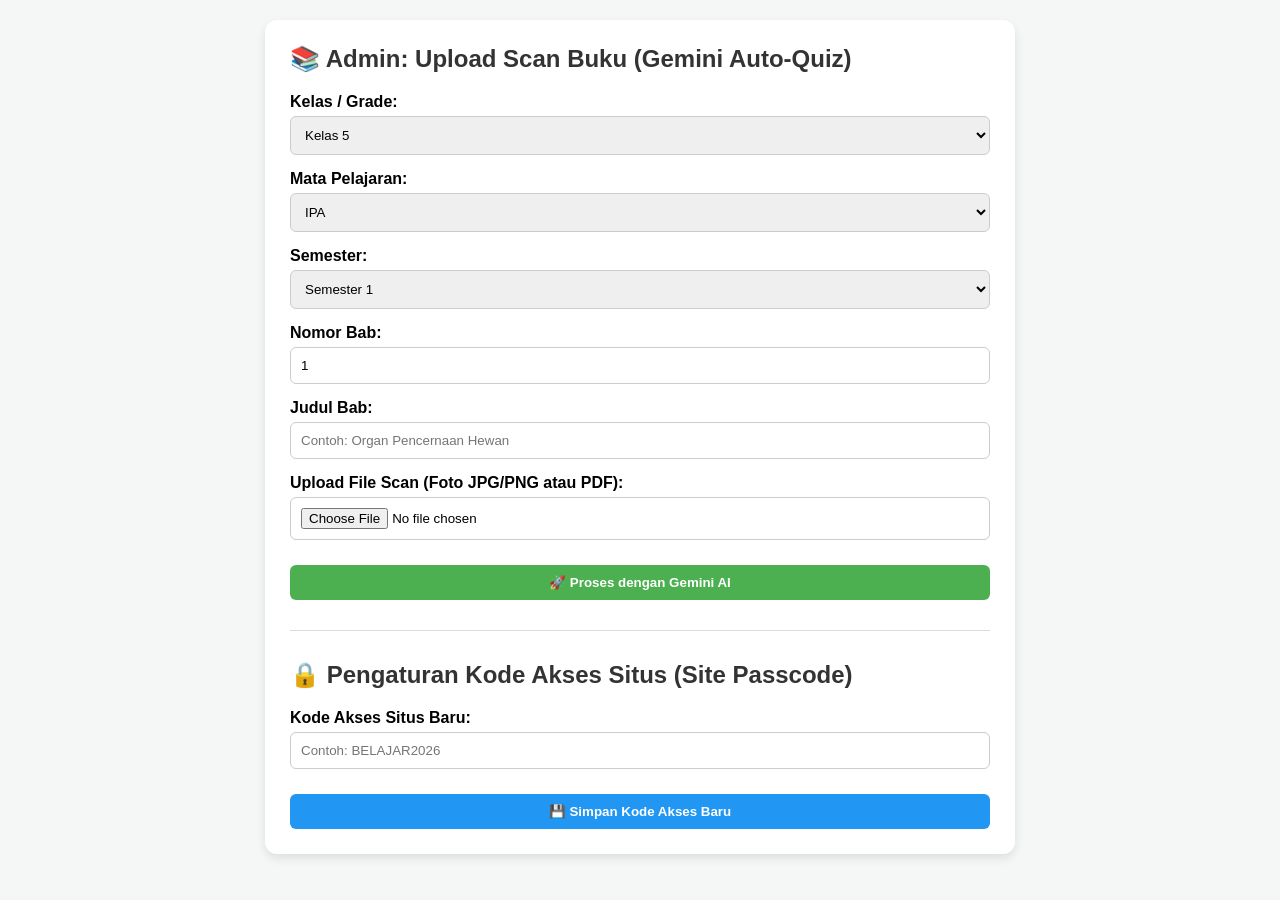
==== static/admin.html @ 3c3f2534 "Add static HTML files and enable go embed" ====
<!DOCTYPE html>
<html lang="id">
<head>
    <meta charset="UTF-8">
    <meta name="viewport" content="width=device-width, initial-scale=1.0">
    <title>Admin - Scan Buku & Settings</title>
    <style>
        body { font-family: 'Segoe UI', Tahoma, Geneva, Verdana, sans-serif; background: #f4f7f6; margin: 0; padding: 20px; }
        .container { max-width: 700px; background: white; padding: 25px; border-radius: 12px; box-shadow: 0 4px 10px rgba(0,0,0,0.1); margin: auto; }
        h2 { color: #333; margin-top: 0; }
        .form-group { margin-bottom: 15px; }
        label { display: block; margin-bottom: 5px; font-weight: bold; }
        input, select, button { width: 100%; padding: 10px; border-radius: 6px; border: 1px solid #ccc; box-sizing: border-box; }
        button { background: #4CAF50; color: white; font-weight: bold; cursor: pointer; border: none; margin-top: 10px; }
        button:hover { background: #45a049; }
        .status { margin-top: 15px; padding: 10px; border-radius: 6px; display: none; }
        .success { background: #d4edda; color: #155724; }
        .error { background: #f8d7da; color: #721c24; }
        hr { margin: 30px 0; border: 0; border-top: 1px solid #ddd; }
    </style>
</head>
<body>
    <div class="container">
        <h2>📚 Admin: Upload Scan Buku (Gemini Auto-Quiz)</h2>
        <form id="uploadForm">
            <div class="form-group">
                <label>Kelas / Grade:</label>
                <select id="grade" required>
                    <option value="Kelas 1">Kelas 1</option>
                    <option value="Kelas 2">Kelas 2</option>
                    <option value="Kelas 3">Kelas 3</option>
                    <option value="Kelas 4">Kelas 4</option>
                    <option value="Kelas 5" selected>Kelas 5</option>
                    <option value="Kelas 6">Kelas 6</option>
                </select>
            </div>
            <div class="form-group">
                <label>Mata Pelajaran:</label>
                <select id="subject" required>
                    <option value="IPA">IPA</option>
                    <option value="Matematika">Matematika</option>
                    <option value="Bahasa Indonesia">Bahasa Indonesia</option>
                    <option value="IPS">IPS</option>
                    <option value="Bahasa Inggris">Bahasa Inggris</option>
                </select>
            </div>
            <div class="form-group">
                <label>Semester:</label>
                <select id="semester" required>
                    <option value="1">Semester 1</option>
                    <option value="2">Semester 2</option>
                </select>
            </div>
            <div class="form-group">
                <label>Nomor Bab:</label>
                <input type="number" id="chapter_num" value="1" required>
            </div>
            <div class="form-group">
                <label>Judul Bab:</label>
                <input type="text" id="chapter_title" placeholder="Contoh: Organ Pencernaan Hewan" required>
            </div>
            <div class="form-group">
                <label>Upload File Scan (Foto JPG/PNG atau PDF):</label>
                <input type="file" id="file" accept="image/*,.pdf" required>
            </div>
            <button type="submit" id="btnUpload">🚀 Proses dengan Gemini AI</button>
        </form>
        <div id="uploadStatus" class="status"></div>

        <hr>

        <h2>🔒 Pengaturan Kode Akses Situs (Site Passcode)</h2>
        <div class="form-group">
            <label>Kode Akses Situs Baru:</label>
            <input type="text" id="newPasscode" placeholder="Contoh: BELAJAR2026">
        </div>
        <button type="button" onclick="updatePasscode()" style="background:#2196F3;">💾 Simpan Kode Akses Baru</button>
        <div id="passcodeStatus" class="status"></div>
    </div>

    <script>
        document.getElementById('uploadForm').addEventListener('submit', async (e) => {
            e.preventDefault();
            const statusDiv = document.getElementById('uploadStatus');
            const btn = document.getElementById('btnUpload');
            
            statusDiv.style.display = 'block';
            statusDiv.className = 'status';
            statusDiv.innerText = '⏳ Gemini AI sedang menganalisis materi buku & membuat soal... (Mohon tunggu 10-20 detik)';
            btn.disabled = true;

            const formData = new FormData();
            formData.append('grade', document.getElementById('grade').value);
            formData.append('subject', document.getElementById('subject').value);
            formData.append('semester', document.getElementById('semester').value);
            formData.append('chapter_num', document.getElementById('chapter_num').value);
            formData.append('chapter_title', document.getElementById('chapter_title').value);
            formData.append('file', document.getElementById('file').files[0]);

            try {
                const res = await fetch('/api/admin/upload-scan', { method: 'POST', body: formData });
                const data = await res.json();
                if (res.ok) {
                    statusDiv.className = 'status success';
                    statusDiv.innerText = `✅ Berhasil! ${data.count} soal berhasil di-generate dan disimpan ke Supabase.`;
                    document.getElementById('uploadForm').reset();
                } else {
                    throw new Error(data.message || 'Gagal memproses file');
                }
            } catch (err) {
                statusDiv.className = 'status error';
                statusDiv.innerText = '❌ Error: ' + err.message;
            } finally {
                btn.disabled = false;
            }
        });

        async function updatePasscode() {
            const passcode = document.getElementById('newPasscode').value;
            const statusDiv = document.getElementById('passcodeStatus');
            if(!passcode) return alert('Isi passcode terlebih dahulu');

            try {
                const res = await fetch('/api/admin/update-passcode', {
                    method: 'POST',
                    headers: {'Content-Type': 'application/json'},
                    body: JSON.stringify({passcode})
                });
                if(res.ok) {
                    statusDiv.style.display = 'block';
                    statusDiv.className = 'status success';
                    statusDiv.innerText = '✅ Kode Akses Situs berhasil diperbarui!';
                } else {
                    throw new Error('Gagal update');
                }
            } catch(err) {
                statusDiv.style.display = 'block';
                statusDiv.className = 'status error';
                statusDiv.innerText = '❌ Error memperbarui passcode';
            }
        }
    </script>
</body>
</html>
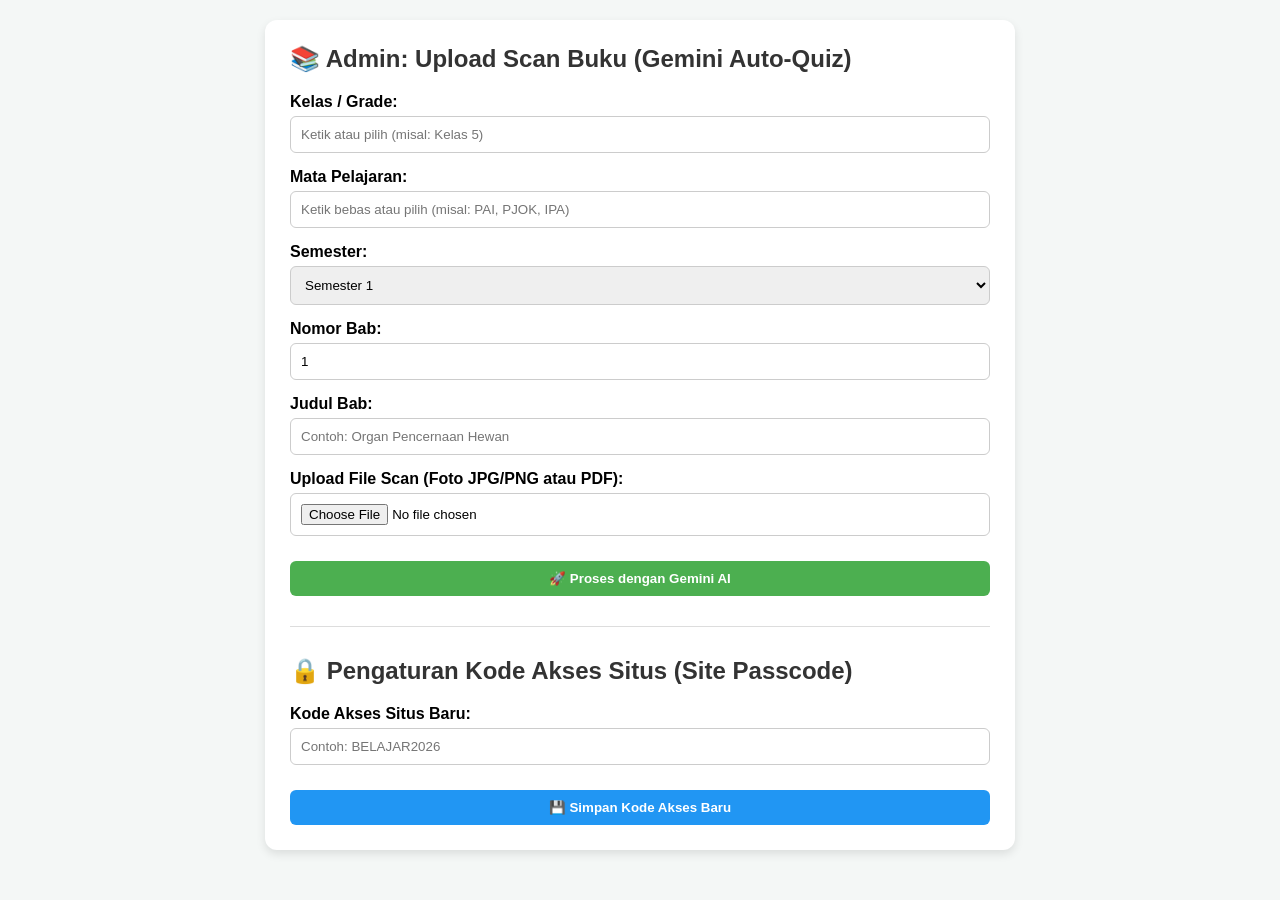
==== commit e657bc03: "Allow free typing for subject and grade using datalist input" ====
--- a/static/admin.html
+++ b/static/admin.html
@@ -25,24 +25,30 @@
         <form id="uploadForm">
             <div class="form-group">
                 <label>Kelas / Grade:</label>
-                <select id="grade" required>
-                    <option value="Kelas 1">Kelas 1</option>
-                    <option value="Kelas 2">Kelas 2</option>
-                    <option value="Kelas 3">Kelas 3</option>
-                    <option value="Kelas 4">Kelas 4</option>
-                    <option value="Kelas 5" selected>Kelas 5</option>
-                    <option value="Kelas 6">Kelas 6</option>
-                </select>
+                <input type="text" id="grade" list="gradeList" placeholder="Ketik atau pilih (misal: Kelas 5)" required>
+                <datalist id="gradeList">
+                    <option value="Kelas 1">
+                    <option value="Kelas 2">
+                    <option value="Kelas 3">
+                    <option value="Kelas 4">
+                    <option value="Kelas 5">
+                    <option value="Kelas 6">
+                </datalist>
             </div>
             <div class="form-group">
                 <label>Mata Pelajaran:</label>
-                <select id="subject" required>
-                    <option value="IPA">IPA</option>
-                    <option value="Matematika">Matematika</option>
-                    <option value="Bahasa Indonesia">Bahasa Indonesia</option>
-                    <option value="IPS">IPS</option>
-                    <option value="Bahasa Inggris">Bahasa Inggris</option>
-                </select>
+                <input type="text" id="subject" list="subjectList" placeholder="Ketik bebas atau pilih (misal: PAI, PJOK, IPA)" required>
+                <datalist id="subjectList">
+                    <option value="IPA">
+                    <option value="Matematika">
+                    <option value="Bahasa Indonesia">
+                    <option value="IPS">
+                    <option value="Bahasa Inggris">
+                    <option value="PAI">
+                    <option value="Pancasila / PPKn">
+                    <option value="PJOK">
+                    <option value="Seni Budaya">
+                </datalist>
             </div>
             <div class="form-group">
                 <label>Semester:</label>
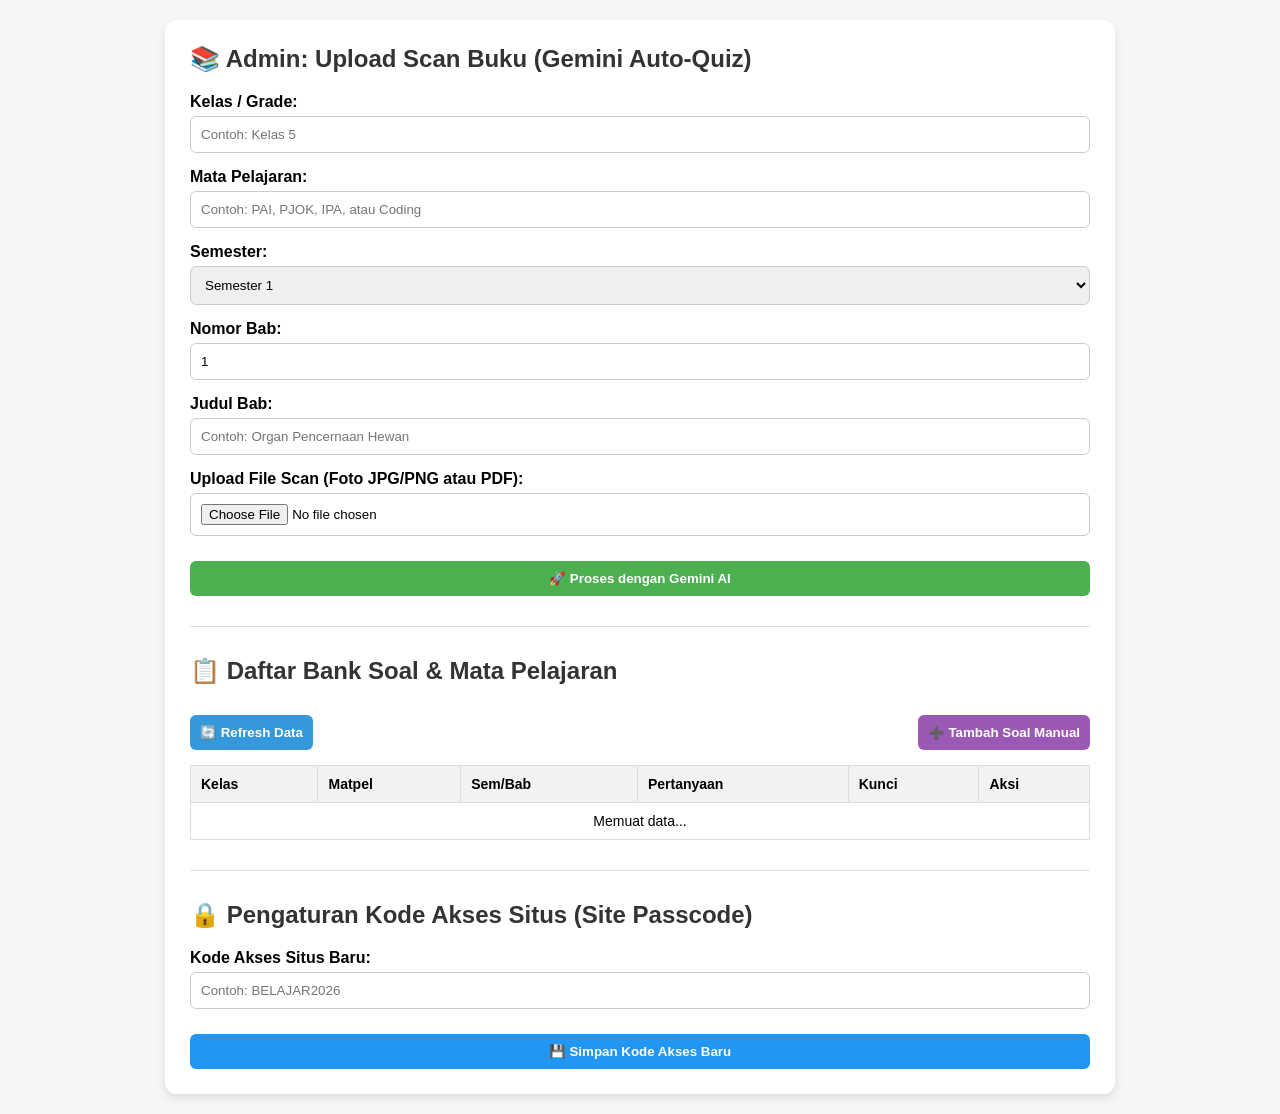
==== commit 7a82a6ad: "Add full CRUD management table for questions and subjects in admin panel" ====
--- a/static/admin.html
+++ b/static/admin.html
@@ -3,20 +3,27 @@
 <head>
     <meta charset="UTF-8">
     <meta name="viewport" content="width=device-width, initial-scale=1.0">
-    <title>Admin - Scan Buku & Settings</title>
+    <title>Admin - Scan Buku & Management Soal</title>
     <style>
         body { font-family: 'Segoe UI', Tahoma, Geneva, Verdana, sans-serif; background: #f4f7f6; margin: 0; padding: 20px; }
-        .container { max-width: 700px; background: white; padding: 25px; border-radius: 12px; box-shadow: 0 4px 10px rgba(0,0,0,0.1); margin: auto; }
+        .container { max-width: 900px; background: white; padding: 25px; border-radius: 12px; box-shadow: 0 4px 10px rgba(0,0,0,0.1); margin: auto; }
         h2 { color: #333; margin-top: 0; }
         .form-group { margin-bottom: 15px; }
         label { display: block; margin-bottom: 5px; font-weight: bold; }
-        input, select, button { width: 100%; padding: 10px; border-radius: 6px; border: 1px solid #ccc; box-sizing: border-box; }
+        input, select, button, textarea { width: 100%; padding: 10px; border-radius: 6px; border: 1px solid #ccc; box-sizing: border-box; }
         button { background: #4CAF50; color: white; font-weight: bold; cursor: pointer; border: none; margin-top: 10px; }
         button:hover { background: #45a049; }
+        .btn-danger { background: #e74c3c; margin-top: 0; width: auto; padding: 6px 12px; }
+        .btn-edit { background: #f39c12; margin-top: 0; width: auto; padding: 6px 12px; }
         .status { margin-top: 15px; padding: 10px; border-radius: 6px; display: none; }
         .success { background: #d4edda; color: #155724; }
         .error { background: #f8d7da; color: #721c24; }
         hr { margin: 30px 0; border: 0; border-top: 1px solid #ddd; }
+        table { width: 100%; border-collapse: collapse; margin-top: 15px; font-size: 14px; }
+        th, td { border: 1px solid #ddd; padding: 10px; text-align: left; }
+        th { background: #f2f2f2; }
+        .modal { display: none; position: fixed; z-index: 10; left: 0; top: 0; width: 100%; height: 100%; background: rgba(0,0,0,0.5); }
+        .modal-content { background: white; margin: 5% auto; padding: 20px; border-radius: 8px; max-width: 600px; }
     </style>
 </head>
 <body>
@@ -25,30 +32,11 @@
         <form id="uploadForm">
             <div class="form-group">
                 <label>Kelas / Grade:</label>
-                <input type="text" id="grade" list="gradeList" placeholder="Ketik atau pilih (misal: Kelas 5)" required>
-                <datalist id="gradeList">
-                    <option value="Kelas 1">
-                    <option value="Kelas 2">
-                    <option value="Kelas 3">
-                    <option value="Kelas 4">
-                    <option value="Kelas 5">
-                    <option value="Kelas 6">
-                </datalist>
+                <input type="text" id="grade" placeholder="Contoh: Kelas 5" required>
             </div>
             <div class="form-group">
                 <label>Mata Pelajaran:</label>
-                <input type="text" id="subject" list="subjectList" placeholder="Ketik bebas atau pilih (misal: PAI, PJOK, IPA)" required>
-                <datalist id="subjectList">
-                    <option value="IPA">
-                    <option value="Matematika">
-                    <option value="Bahasa Indonesia">
-                    <option value="IPS">
-                    <option value="Bahasa Inggris">
-                    <option value="PAI">
-                    <option value="Pancasila / PPKn">
-                    <option value="PJOK">
-                    <option value="Seni Budaya">
-                </datalist>
+                <input type="text" id="subject" placeholder="Contoh: PAI, PJOK, IPA, atau Coding" required>
             </div>
             <div class="form-group">
                 <label>Semester:</label>
@@ -72,6 +60,28 @@
             <button type="submit" id="btnUpload">🚀 Proses dengan Gemini AI</button>
         </form>
         <div id="uploadStatus" class="status"></div>
+
+        <hr>
+
+        <h2>📋 Daftar Bank Soal & Mata Pelajaran</h2>
+        <button onclick="loadSoal()" style="background:#3498db; width:auto;">🔄 Refresh Data</button>
+        <button onclick="openAddModal()" style="background:#9b59b6; width:auto; float:right;">➕ Tambah Soal Manual</button>
+        
+        <table id="soalTable">
+            <thead>
+                <tr>
+                    <th>Kelas</th>
+                    <th>Matpel</th>
+                    <th>Sem/Bab</th>
+                    <th>Pertanyaan</th>
+                    <th>Kunci</th>
+                    <th>Aksi</th>
+                </tr>
+            </thead>
+            <tbody>
+                <tr><td colspan="6" style="text-align:center;">Memuat data...</td></tr>
+            </tbody>
+        </table>
 
         <hr>
 
@@ -84,7 +94,155 @@
         <div id="passcodeStatus" class="status"></div>
     </div>
 
+    <div id="soalModal" class="modal">
+        <div class="modal-content">
+            <h3 id="modalTitle">Edit Soal</h3>
+            <input type="hidden" id="modalId">
+            <div class="form-group"><label>Kelas:</label><input type="text" id="mGrade"></div>
+            <div class="form-group"><label>Mata Pelajaran:</label><input type="text" id="mSubject"></div>
+            <div class="form-group"><label>Semester:</label><input type="number" id="mSemester" value="1"></div>
+            <div class="form-group"><label>Nomor Bab:</label><input type="number" id="mChapterNum" value="1"></div>
+            <div class="form-group"><label>Judul Bab:</label><input type="text" id="mChapterTitle"></div>
+            <div class="form-group"><label>Pertanyaan:</label><textarea id="mQuestion" rows="3"></textarea></div>
+            <div class="form-group"><label>Opsi A:</label><input type="text" id="mOpt0"></div>
+            <div class="form-group"><label>Opsi B:</label><input type="text" id="mOpt1"></div>
+            <div class="form-group"><label>Opsi C:</label><input type="text" id="mOpt2"></div>
+            <div class="form-group"><label>Opsi D:</label><input type="text" id="mOpt3"></div>
+            <div class="form-group">
+                <label>Kunci Jawaban Benar:</label>
+                <select id="mCorrectIdx">
+                    <option value="0">Opsi A</option>
+                    <option value="1">Opsi B</option>
+                    <option value="2">Opsi C</option>
+                    <option value="3">Opsi D</option>
+                </select>
+            </div>
+            <button onclick="saveSoalModal()" style="background:#2ecc71;">💾 Simpan Soal</button>
+            <button onclick="closeModal()" style="background:#95a5a6;">Batal</button>
+        </div>
+    </div>
+
     <script>
+        let allSoalData = [];
+
+        async function loadSoal() {
+            try {
+                const res = await fetch('/api/admin/soal');
+                allSoalData = await res.json();
+                const tbody = document.querySelector('#soalTable tbody');
+                tbody.innerHTML = '';
+
+                if (!allSoalData || allSoalData.length === 0) {
+                    tbody.innerHTML = '<tr><td colspan="6" style="text-align:center;">Belum ada soal di database.</td></tr>';
+                    return;
+                }
+
+                allSoalData.forEach(s => {
+                    const keys = ['A', 'B', 'C', 'D'];
+                    tbody.innerHTML += `
+                        <tr>
+                            <td>${s.grade}</td>
+                            <td><b>${s.subject}</b></td>
+                            <td>Sem ${s.semester} - Bab ${s.chapter_num}</td>
+                            <td>${s.question}</td>
+                            <td><b>${keys[s.correct_answer_idx]}</b></td>
+                            <td>
+                                <button class="btn-edit" onclick="openEditModal(${s.id})">✏️ Edit</button>
+                                <button class="btn-danger" onclick="deleteSoal(${s.id})">🗑️ Hapus</button>
+                            </td>
+                        </tr>
+                    `;
+                });
+            } catch (err) {
+                alert('Gagal memuat bank soal');
+            }
+        }
+
+        async function deleteSoal(id) {
+            if(!confirm('Yakin ingin menghapus soal ini?')) return;
+            const res = await fetch(`/api/admin/soal?id=${id}`, { method: 'DELETE' });
+            if(res.ok) {
+                loadSoal();
+            } else {
+                alert('Gagal menghapus soal');
+            }
+        }
+
+        function openEditModal(id) {
+            const s = allSoalData.find(x => x.id === id);
+            if(!s) return;
+            document.getElementById('modalTitle').innerText = 'Edit Soal';
+            document.getElementById('modalId').value = s.id;
+            document.getElementById('mGrade').value = s.grade;
+            document.getElementById('mSubject').value = s.subject;
+            document.getElementById('mSemester').value = s.semester;
+            document.getElementById('mChapterNum').value = s.chapter_num;
+            document.getElementById('mChapterTitle').value = s.chapter_title;
+            document.getElementById('mQuestion').value = s.question;
+            document.getElementById('mOpt0').value = s.options[0] || '';
+            document.getElementById('mOpt1').value = s.options[1] || '';
+            document.getElementById('mOpt2').value = s.options[2] || '';
+            document.getElementById('mOpt3').value = s.options[3] || '';
+            document.getElementById('mCorrectIdx').value = s.correct_answer_idx;
+            document.getElementById('soalModal').style.display = 'block';
+        }
+
+        function openAddModal() {
+            document.getElementById('modalTitle').innerText = 'Tambah Soal Manual';
+            document.getElementById('modalId').value = '';
+            document.getElementById('mGrade').value = 'Kelas 5';
+            document.getElementById('mSubject').value = 'IPA';
+            document.getElementById('mSemester').value = 1;
+            document.getElementById('mChapterNum').value = 1;
+            document.getElementById('mChapterTitle').value = '';
+            document.getElementById('mQuestion').value = '';
+            document.getElementById('mOpt0').value = '';
+            document.getElementById('mOpt1').value = '';
+            document.getElementById('mOpt2').value = '';
+            document.getElementById('mOpt3').value = '';
+            document.getElementById('mCorrectIdx').value = 0;
+            document.getElementById('soalModal').style.display = 'block';
+        }
+
+        function closeModal() {
+            document.getElementById('soalModal').style.display = 'none';
+        }
+
+        async function saveSoalModal() {
+            const id = document.getElementById('modalId').value;
+            const payload = {
+                id: id ? parseInt(id) : 0,
+                grade: document.getElementById('mGrade').value,
+                subject: document.getElementById('mSubject').value,
+                semester: parseInt(document.getElementById('mSemester').value),
+                chapter_num: parseInt(document.getElementById('mChapterNum').value),
+                chapter_title: document.getElementById('mChapterTitle').value,
+                question: document.getElementById('mQuestion').value,
+                options: [
+                    document.getElementById('mOpt0').value,
+                    document.getElementById('mOpt1').value,
+                    document.getElementById('mOpt2').value,
+                    document.getElementById('mOpt3').value
+                ],
+                correct_answer_idx: parseInt(document.getElementById('mCorrectIdx').value),
+                time_limit: 15
+            };
+
+            const method = id ? 'PUT' : 'POST';
+            const res = await fetch('/api/admin/soal', {
+                method: method,
+                headers: {'Content-Type': 'application/json'},
+                body: JSON.stringify(payload)
+            });
+
+            if(res.ok) {
+                closeModal();
+                loadSoal();
+            } else {
+                alert('Gagal menyimpan soal');
+            }
+        }
+
         document.getElementById('uploadForm').addEventListener('submit', async (e) => {
             e.preventDefault();
             const statusDiv = document.getElementById('uploadStatus');
@@ -110,6 +268,7 @@
                     statusDiv.className = 'status success';
                     statusDiv.innerText = `✅ Berhasil! ${data.count} soal berhasil di-generate dan disimpan ke Supabase.`;
                     document.getElementById('uploadForm').reset();
+                    loadSoal();
                 } else {
                     throw new Error(data.message || 'Gagal memproses file');
                 }
@@ -145,6 +304,9 @@
                 statusDiv.innerText = '❌ Error memperbarui passcode';
             }
         }
+
+        // Auto load saat pertama kali halaman terbuka
+        loadSoal();
     </script>
 </body>
 </html>
